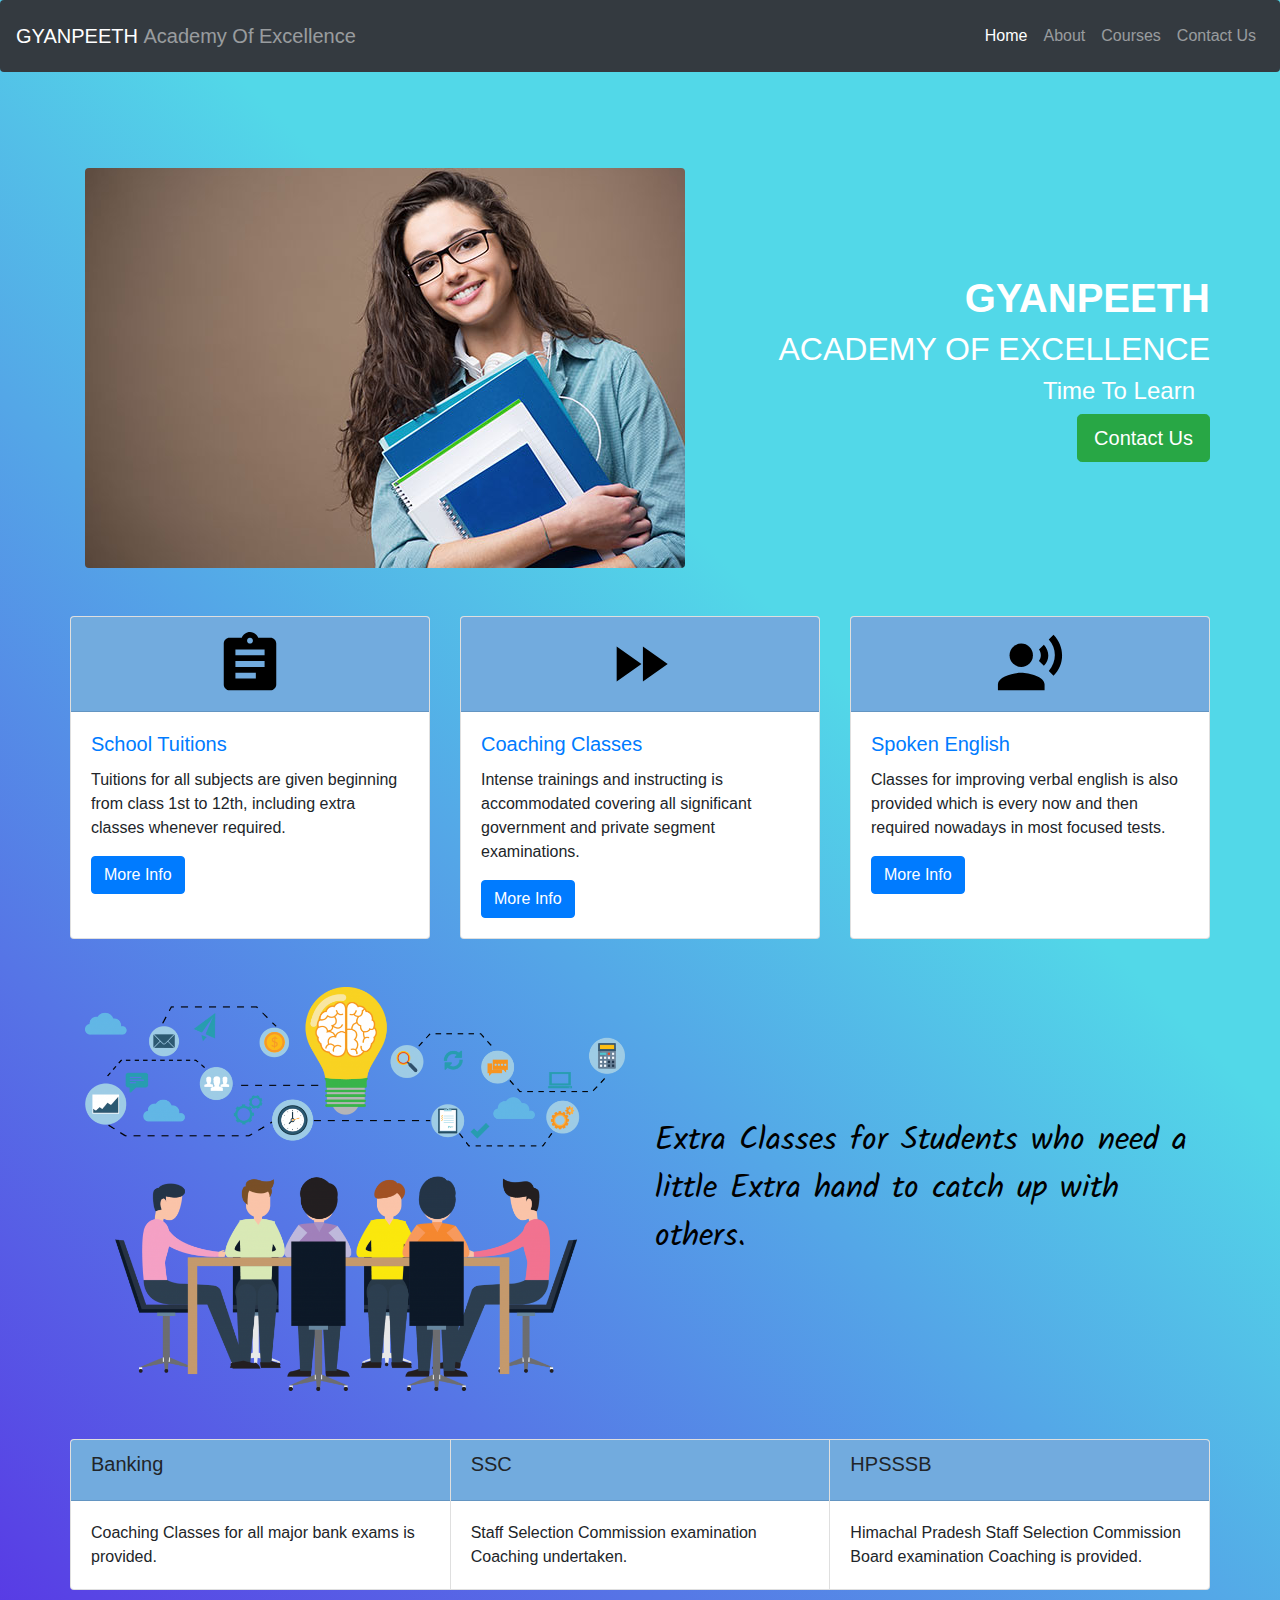
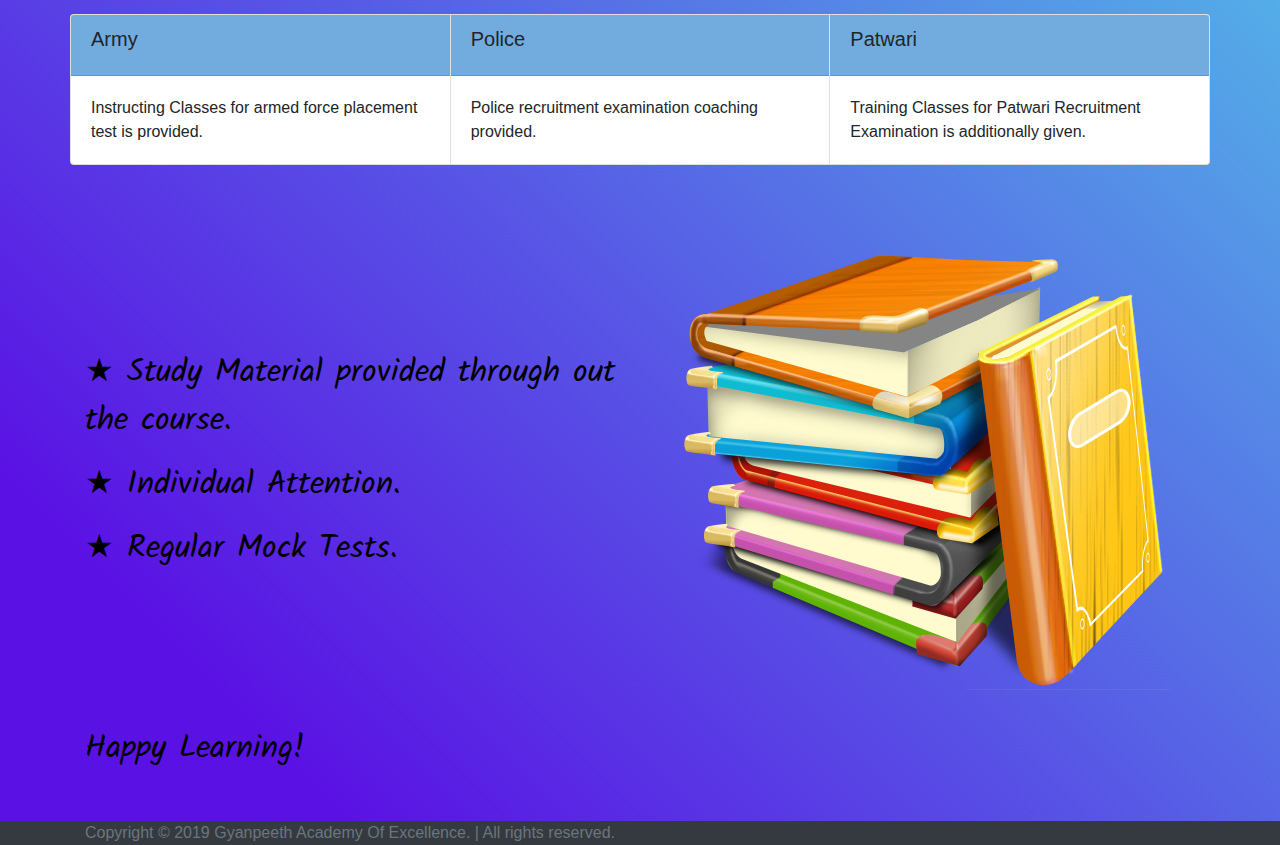
==== index.html @ a83c8218 "gyanpeeth.info initial commit" ====
<!doctype html>
<html lang="en">
  <head>
    <!-- Required meta tags -->
    <meta charset="utf-8">
    <meta name="description" content="Coaching classes and Crash courses in Shimla Himachal Pradesh Gyanpeeth Academy">
    <meta name="keywords" content="coaching,crash course,shimla,himachal,himachal pradesh,hp,exams,sanjauli,police,english class,tuition,SSC,HPSSSB,Army,Patwari,Banking,classes,academy,examination,training,institute">
    <meta name="author" content="Gyanpeeth Academy">
    <meta name="viewport" content="width=device-width, initial-scale=1, shrink-to-fit=no">

    <!-- Bootstrap CSS -->
    <link rel="stylesheet" href="https://stackpath.bootstrapcdn.com/bootstrap/4.3.1/css/bootstrap.min.css" integrity="sha384-ggOyR0iXCbMQv3Xipma34MD+dH/1fQ784/j6cY/iJTQUOhcWr7x9JvoRxT2MZw1T" crossorigin="anonymous">
    <link href="https://fonts.googleapis.com/css?family=Kalam&display=swap" rel="stylesheet">
    <link rel="stylesheet" href="css/styles.css">

    <title>Gyanpeeth Academy Of Excellence</title>
  </head>
  <body>
	  <div class="container" name="menubar">
		  <nav class="navbar navbar-expand-lg navbar-dark bg-dark rounded fixed-top">
			  <a class="navbar-brand" href="#">
				  GYANPEETH
				  <span class="navbar-text">
					  Academy Of Excellence
				  </span>
			  </a>
			  <button class="navbar-toggler" type="button" data-toggle="collapse" data-target="#navbarSupportedContent" aria-controls="navbarSupportedContent" aria-expanded="false" aria-label="Toggle navigation">
				  <span class="navbar-toggler-icon"></span>
			  </button>

			  <div class="collapse navbar-collapse" id="navbarSupportedContent">
				  <ul class="navbar-nav ml-auto">
					  <li class="nav-item active">
						  <a class="nav-link" href="/">Home<span class="sr-only">(current)</span></a>
					  </li>
					  <li class="nav-item">
						  <a class="nav-link" href="#about">About</a>
					  </li>
					  <li class="nav-item">
						  <a class="nav-link" href="courses.html">Courses</a>
					  </li>
					  <li class="nav-item">
						  <a class="nav-link" href="contact.html">Contact Us</a>
					  </li>
			  </div>
		  </nav>
	  </div>
	  <br /> <br /> <br /> <br /> <br /> <br /> <br />

	  <div class="container margin-custom" name="body">
		  <!-- create row 1 with two equal columns-->
		  <div class="row align-items-center">
			  <div class="col-md-auto">
				  <img class="rounded img-fluid" src="images/row_1_col_2.jpg" alt="Main picture">
			  </div>
			  <div class="col">
				  <div class="row d-flex">
				  	<h1 class="font-weight-bolder text-white ml-auto">GYANPEETH</h1>
					<h2 class="text-white ml-auto text-right">ACADEMY OF EXCELLENCE</h2>
				  </div>
				  <div class="d-flex">
					<h4 class="text-white ml-auto">Time To Learn</h4>
				  </div>
				  <div class="row d-flex">
					<a href="contact.html" class="btn btn-success btn-lg ml-auto">Contact Us</a>
				  </div>
			  </div>
		  </div> <br /> <br />

		  <!-- create row 2 with three cards in card deck columns-->
		  <div class="row align-items-center" id="about">
			  <div class="card-deck">
				<div class="card">
					<div class="card-header bg-card">
						<img class="card-img-top" src="images/row_2_col_1.svg" alt="Tuitions" height="70px" width="70px">
					</div>
					<div class="card-body">
						<h5 class="card-title text-primary">School Tuitions</h5>
						<p class="card-text">Tuitions for all subjects are given beginning from class 1st to 12th, including extra classes whenever required.</p>
						<a href="courses.html" class="btn btn-primary">More Info</a>
					</div>
				</div>
				
				<div class="card">
					<div class="card-header bg-card">
						<img class="card-img-top" src="images/row_2_col_2.svg" alt="Coaching" height="70px" width="70px">
					</div>
					<div class="card-body">
						<h5 class="card-title text-primary">Coaching Classes</h5>
						<p class="card-text">Intense trainings and instructing is accommodated covering all significant government and private segment examinations.</p>
						<a href="courses.html" class="btn btn-primary">More Info</a>
					</div>
				</div>
				
				<div class="card">
					<div class="card-header bg-card">
						<img class="card-img-top" src="images/row_2_col_3.svg" alt="English" height="70px" width="70px">
					</div>
					<div class="card-body">
						<h5 class="card-title text-primary">Spoken English</h5>
						<p class="card-text">Classes for improving verbal english is also provided which is every now and then required nowadays in most focused tests.</p>
						<a href="courses.html" class="btn btn-primary">More Info</a>
					</div>
				</div>
			  </div>
		  </div> <br /> <br />

		  <!-- create row 3 with two columns -->
		  <div class ="row align-items-center">
			<div class="col">
				<img src="images/row3.png"  class="img-fluid rounded mx-auto d-block" alt="Extra Classes">
			</div>
			<div class="col font-kalam">
				Extra Classes for Students who need a little Extra hand to catch up with others.
			</div>
		  </div> <br /> <br />

		  <!-- create row 4 with two card groups each card group containing 3 cards-->
		  <div class="row align-items-center">
			  <div class="card-group">
				  <div class="card">
					  <div class="card-header bg-card">
						  <h5 class="card-title">Banking</h5>
					  </div>
					  <div class="card-body">
						  <p class="card-text">
						  	Coaching Classes for all major bank exams is provided.
						  </p>
					  </div>
				  </div>

				  <div class="card">
					  <div class="card-header bg-card">
						  <h5 class="card-title">SSC</h5>
					  </div>
					  <div class="card-body">
						  <p class="card-text">
						  	Staff Selection Commission examination Coaching undertaken.
						  </p>
					  </div>
				  </div>

				  <div class="card">
					  <div class="card-header bg-card">
						  <h5 class="card-title">HPSSSB</h5>
					  </div>
					  <div class="card-body">
						  <p class="card-text">
						  	Himachal Pradesh Staff Selection Commission Board examination Coaching is provided.
						  </p>
					  </div>
				  </div>
			  </div>
			  <br />

			  <div class="card-group">
				  <div class="card">
					  <div class="card-header bg-card">
						  <h5 class="card-title">Army</h5>
					  </div>
					  <div class="card-body">
						  <p class="card-text">Instructing Classes for armed force placement test is provided.</p>
					  </div>
				  </div>

				  <div class="card">
					  <div class="card-header bg-card">
						  <h5 class="card-title">Police</h5>
					  </div>
					  <div class="card-body">
						  <p class="card-text">Police recruitment examination coaching provided.</p>
					  </div>
				  </div>

				  <div class="card">
					  <div class="card-header bg-card">
						  <h5 class="card-title">Patwari</h5>
					  </div>
					  <div class="card-body">
						  <p class="card-text">Training Classes for Patwari Recruitment Examination is additionally given.</p>
					  </div>
				  </div>
			  </div>
		  </div> <br /> <br />

		  <div class="row align-items-center">
			<div class="col font-kalam">
				<p>&#9733; Study Material provided through out the course.</p>
				<p>&#9733; Individual Attention.</p>
				<p>&#9733; Regular Mock Tests.</p>
			</div>
			<div class="col-md-auto">
				<img src="images/row5.png" class="img-fluid rounded mx-auto d-block" alt="Extra Classes">
			</div>
		  </div>

		  <span class="font-kalam">Happy Learning!</span>
	  </div> <br /> <br />

	  	<footer class="footer bg-dark">
	  	<div class="container" name="footer">
		  	<span class="text-muted">Copyright © 2019 Gyanpeeth Academy Of Excellence. | All rights reserved.</span>
		</footer>
	  </div>


    <!-- Optional JavaScript -->
    <!-- jQuery first, then Popper.js, then Bootstrap JS -->
    <script src="https://code.jquery.com/jquery-3.3.1.slim.min.js" integrity="sha384-q8i/X+965DzO0rT7abK41JStQIAqVgRVzpbzo5smXKp4YfRvH+8abtTE1Pi6jizo" crossorigin="anonymous"></script>
    <script src="https://cdnjs.cloudflare.com/ajax/libs/popper.js/1.14.7/umd/popper.min.js" integrity="sha384-UO2eT0CpHqdSJQ6hJty5KVphtPhzWj9WO1clHTMGa3JDZwrnQq4sF86dIHNDz0W1" crossorigin="anonymous"></script>
    <script src="https://stackpath.bootstrapcdn.com/bootstrap/4.3.1/js/bootstrap.min.js" integrity="sha384-JjSmVgyd0p3pXB1rRibZUAYoIIy6OrQ6VrjIEaFf/nJGzIxFDsf4x0xIM+B07jRM" crossorigin="anonymous"></script>
  </body>
</html>
---- css/styles.css ----
body
{
	background: linear-gradient(45deg, #5a12e4 10%, #52d8e8 70%);
}

.bg-card
{
	background-color: #72abde;
}

.font-kalam
{
	font-family: 'Kalam', cursive;
	font-size: xx-large;
	color: black;
}
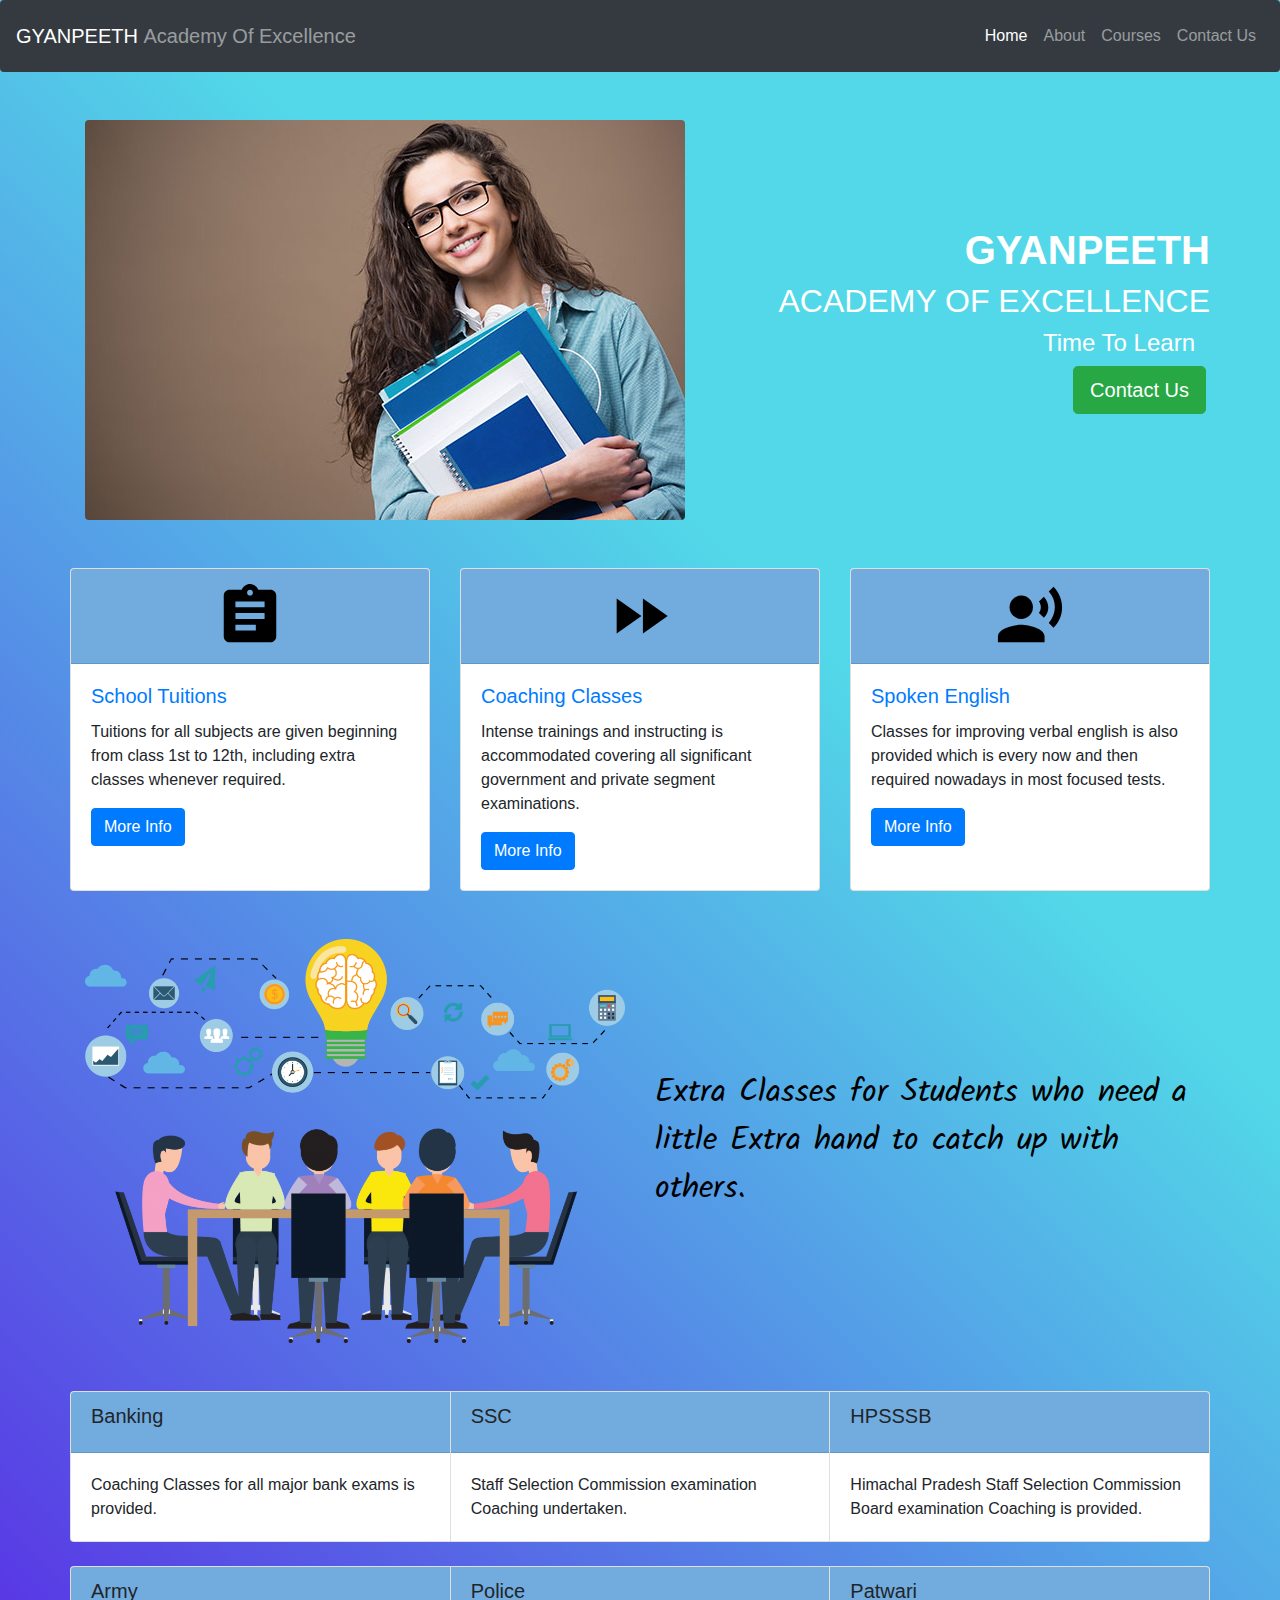
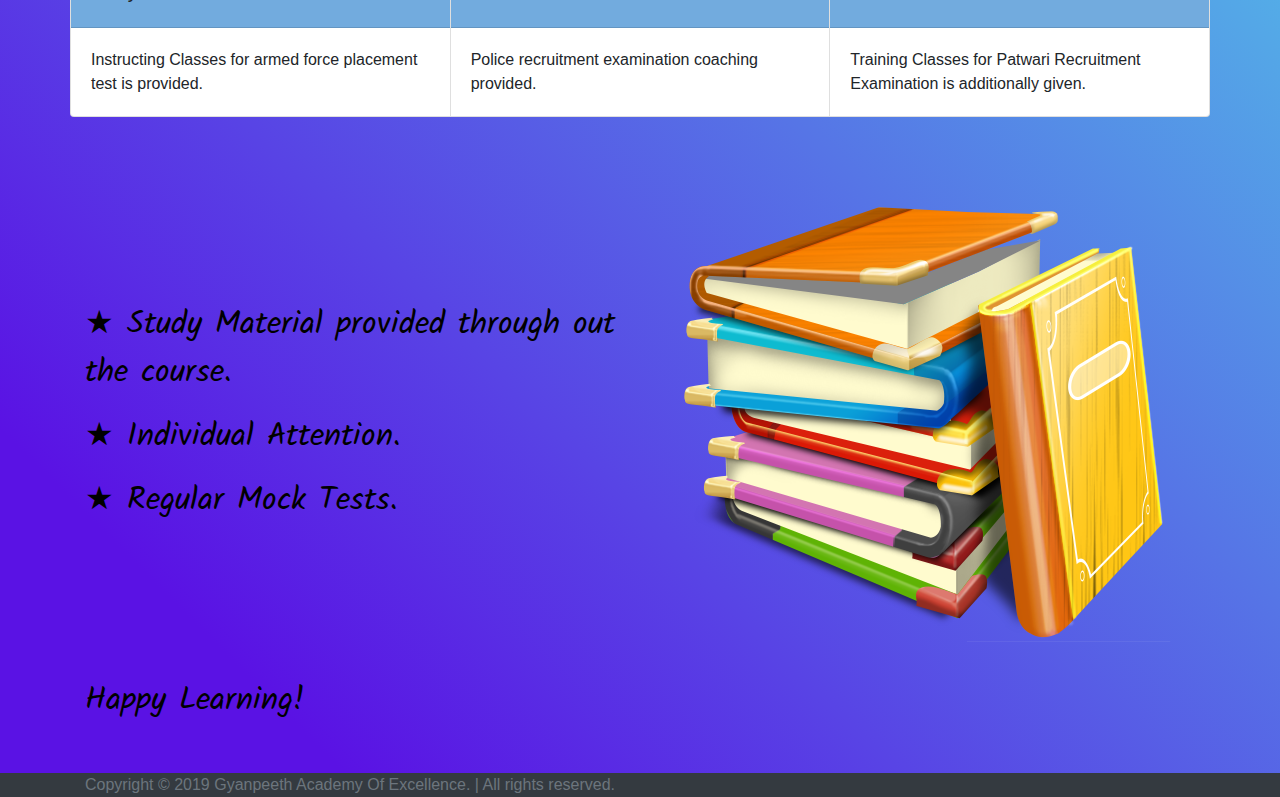
==== commit 8b6d2f88: "adjust margin to look better in mobile devices" ====
--- a/index.html
+++ b/index.html
@@ -45,7 +45,7 @@
 			  </div>
 		  </nav>
 	  </div>
-	  <br /> <br /> <br /> <br /> <br /> <br /> <br />
+	  <br /> <br /> <br /> <br /> <br />
 
 	  <div class="container margin-custom" name="body">
 		  <!-- create row 1 with two equal columns-->
@@ -62,7 +62,7 @@
 					<h4 class="text-white ml-auto">Time To Learn</h4>
 				  </div>
 				  <div class="row d-flex">
-					<a href="contact.html" class="btn btn-success btn-lg ml-auto">Contact Us</a>
+					<a href="contact.html" class="btn btn-success btn-lg ml-auto mr-1">Contact Us</a>
 				  </div>
 			  </div>
 		  </div> <br /> <br />
